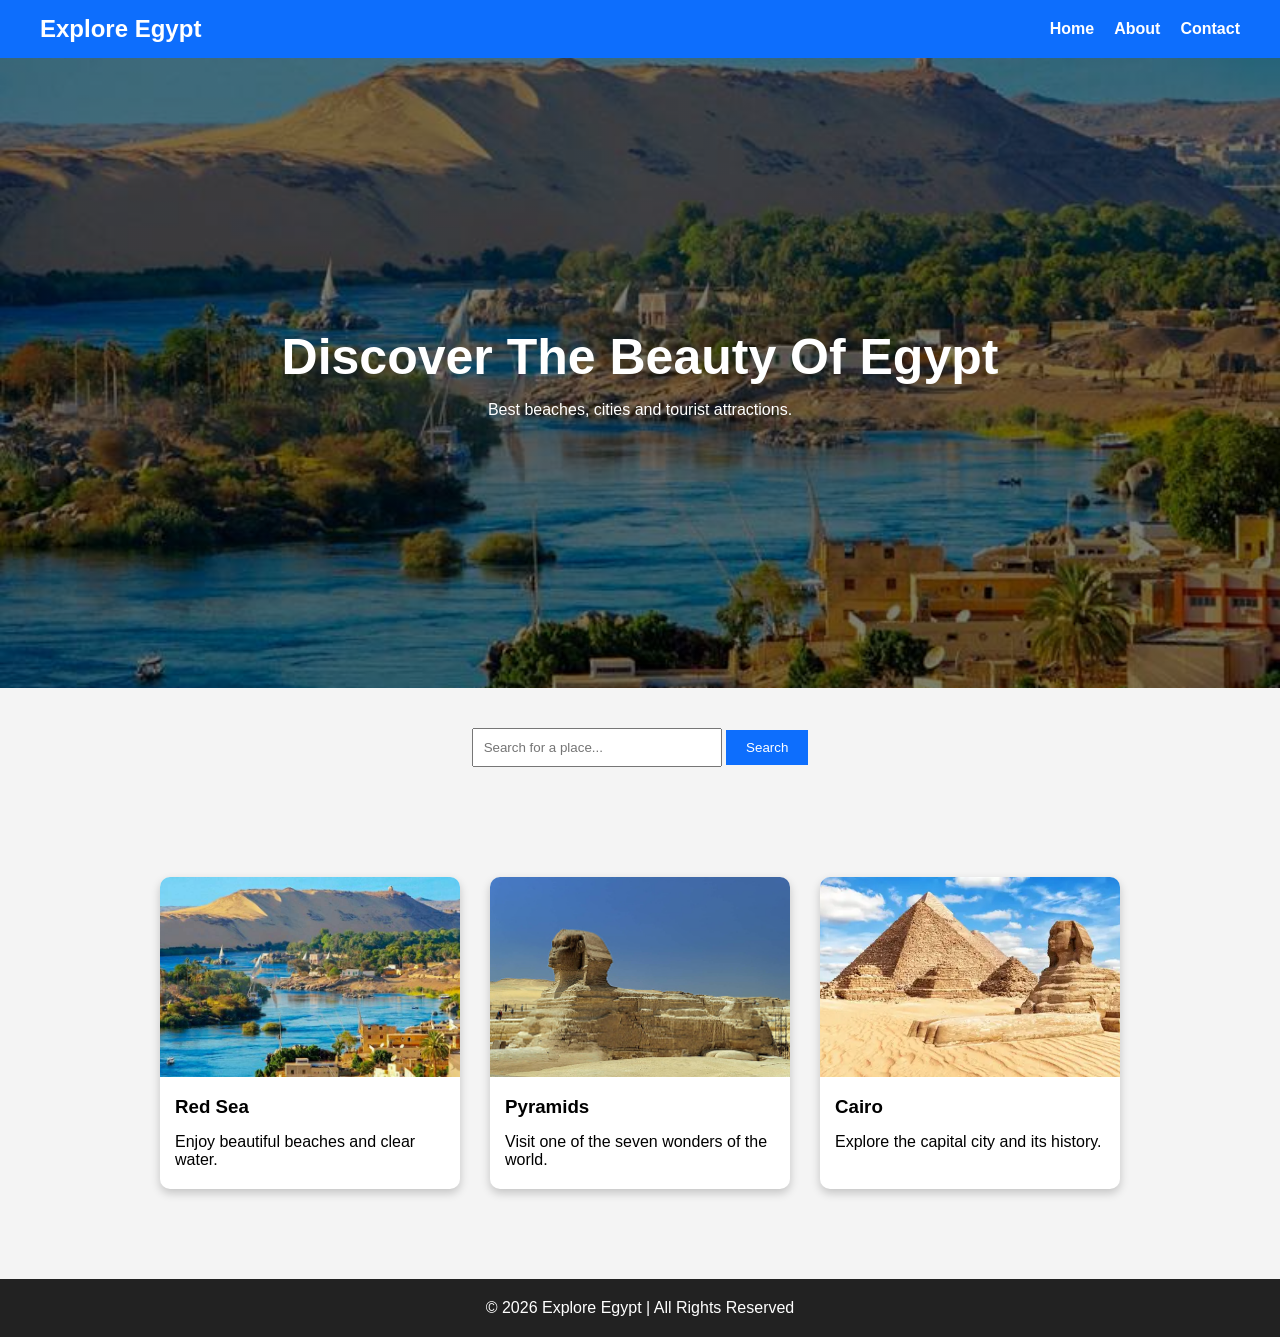
==== index.html @ 02717c58 "coursera_firstproject_node.js" ====
<!DOCTYPE html>
<html lang="en">
<head>
  <meta charset="UTF-8">
  <meta name="viewport" content="width=device-width, initial-scale=1.0">
  <title>Explore Egypt</title>
  <link rel="stylesheet" href="style.css">
</head>
<body>

  <header>
    <nav class="navbar">
      <h1>Explore Egypt</h1>

      <ul>
        <li><a href="index.html">Home</a></li>
        <li><a href="about.html">About</a></li>
        <li><a href="contact.html">Contact</a></li>
      </ul>
    </nav>
  </header>

  <section class="hero">
    <h2>Discover The Beauty Of Egypt</h2>
    <p>Best beaches, cities and tourist attractions.</p>
  </section>

  <section class="search-section">
    <input type="text" id="searchInput" placeholder="Search for a place...">
    <button onclick="searchPlace()">Search</button>

    <div id="result"></div>
  </section>

  <section class="cards">

    <div class="card">
      <img src="images/beach.jpg" alt="Beach">
      <h3>Red Sea</h3>
      <p>Enjoy beautiful beaches and clear water.</p>
    </div>

    <div class="card">
      <img src="images/pyramids.jpg" alt="Pyramids">
      <h3>Pyramids</h3>
      <p>Visit one of the seven wonders of the world.</p>
    </div>

    <div class="card">
      <img src="images/city.jpg" alt="City">
      <h3>Cairo</h3>
      <p>Explore the capital city and its history.</p>
    </div>

  </section>

  <footer>
    <p>© 2026 Explore Egypt | All Rights Reserved</p>
  </footer>

  <script src="script.js"></script>
</body>
</html>
---- style.css ----
* {
    margin: 0;
    padding: 0;
    box-sizing: border-box;
    font-family: Arial, sans-serif;
}

body {
    background: #f4f4f4;
}

.navbar {
    background: #0d6efd;
    color: white;
    display: flex;
    justify-content: space-between;
    align-items: center;
    padding: 15px 40px;
}

.navbar ul {
    list-style: none;
    display: flex;
    gap: 20px;
}

.navbar a {
    color: white;
    text-decoration: none;
    font-weight: bold;
}

.hero {
    height: 70vh;
    background: linear-gradient(rgba(0, 0, 0, 0.5), rgba(0, 0, 0, 0.5)),
        url('images/beach.jpg');
    background-size: cover;
    background-position: center;

    display: flex;
    flex-direction: column;
    justify-content: center;
    align-items: center;

    color: white;
    text-align: center;
}

.hero h2 {
    font-size: 50px;
    margin-bottom: 15px;
}

.search-section {
    text-align: center;
    padding: 40px;
}

.search-section input {
    padding: 10px;
    width: 250px;
}

.search-section button {
    padding: 10px 20px;
    background: #0d6efd;
    color: white;
    border: none;
    cursor: pointer;
}

#result {
    margin-top: 20px;
    font-size: 20px;
    color: #333;
}

.cards {
    display: flex;
    justify-content: center;
    gap: 30px;
    padding: 50px;
    flex-wrap: wrap;
}

.card {
    background: white;
    width: 300px;
    border-radius: 10px;
    overflow: hidden;
    box-shadow: 0 4px 10px rgba(0, 0, 0, 0.2);
    transition: 0.3s;
}

.card:hover {
    transform: translateY(-10px);
}

.card img {
    width: 100%;
    height: 200px;
    object-fit: cover;
}

.card h3 {
    padding: 15px;
}

.card p {
    padding: 0 15px 20px;
}

.about,
.contact-section {
    padding: 60px;
    text-align: center;
}

.contact-section form {
    display: flex;
    flex-direction: column;
    width: 300px;
    margin: auto;
    gap: 15px;
}

.contact-section input,
.contact-section textarea {
    padding: 10px;
}

.contact-section button {
    padding: 10px;
    background: #0d6efd;
    color: white;
    border: none;
    cursor: pointer;
}

footer {
    background: #222;
    color: white;
    text-align: center;
    padding: 20px;
    margin-top: 40px;
}
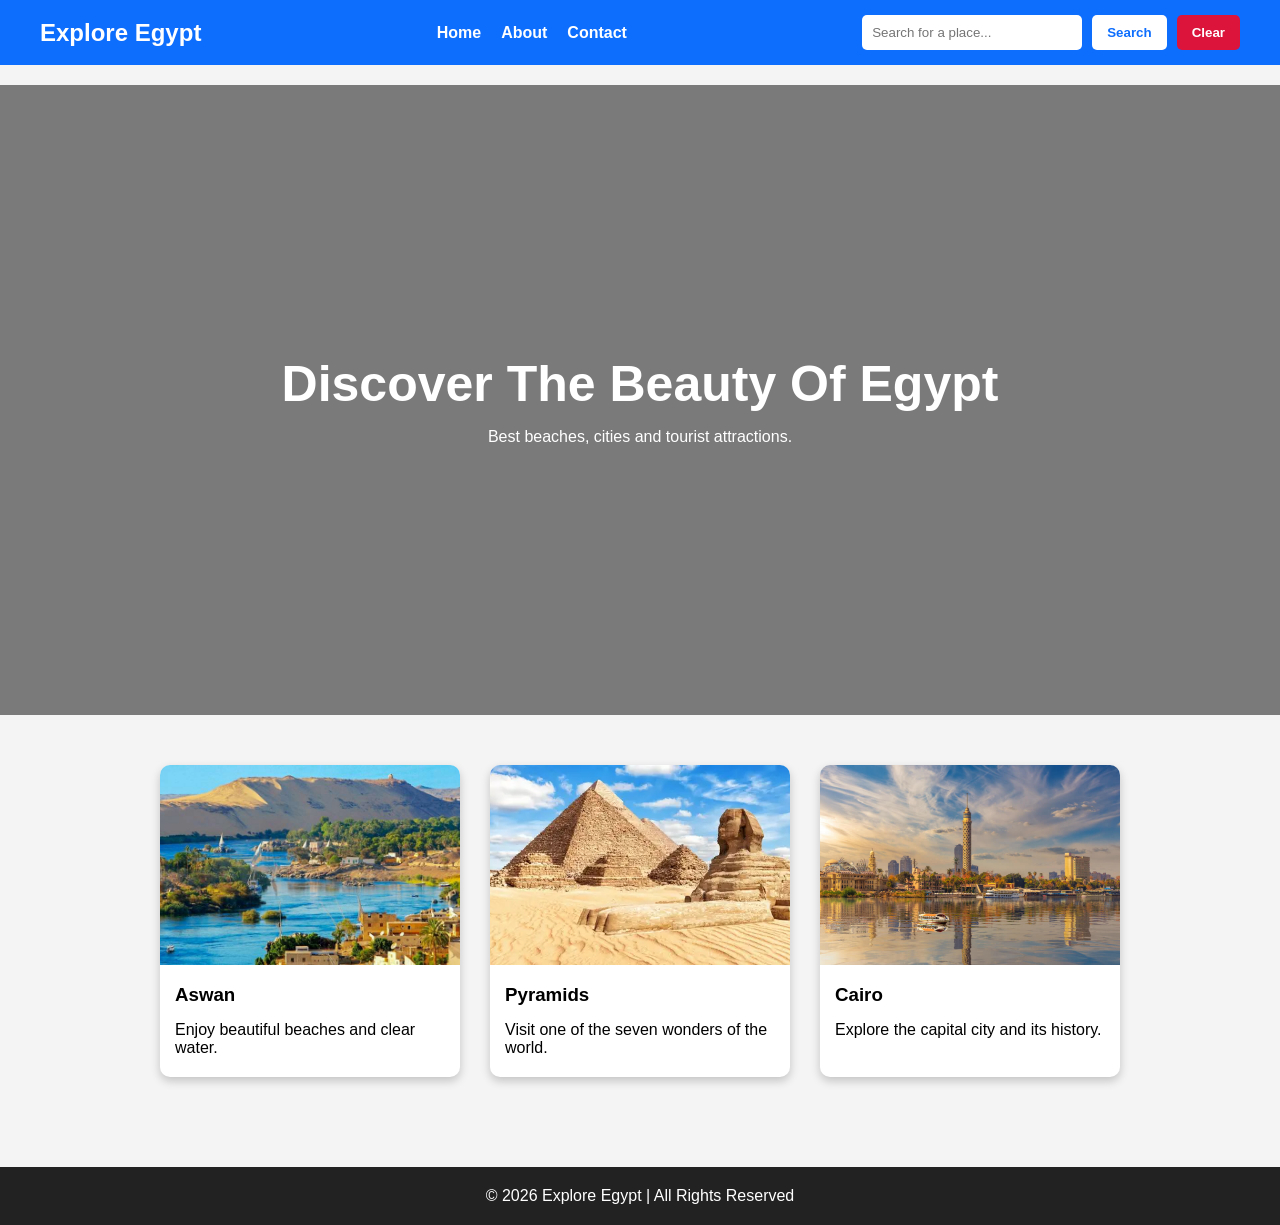
==== commit d4f8134a: "navbar" ====
--- a/index.html
+++ b/index.html
@@ -8,56 +8,74 @@
 </head>
 <body>
 
-  <header>
-    <nav class="navbar">
-      <h1>Explore Egypt</h1>
+<header>
+  <nav class="navbar">
 
-      <ul>
-        <li><a href="index.html">Home</a></li>
-        <li><a href="about.html">About</a></li>
-        <li><a href="contact.html">Contact</a></li>
-      </ul>
-    </nav>
-  </header>
+    <h1>Explore Egypt</h1>
 
-  <section class="hero">
-    <h2>Discover The Beauty Of Egypt</h2>
-    <p>Best beaches, cities and tourist attractions.</p>
-  </section>
+    <ul>
+      <li><a href="index.html">Home</a></li>
+      <li><a href="about.html">About</a></li>
+      <li><a href="contact.html">Contact</a></li>
+    </ul>
 
-  <section class="search-section">
-    <input type="text" id="searchInput" placeholder="Search for a place...">
-    <button onclick="searchPlace()">Search</button>
+    <div class="nav-search">
 
-    <div id="result"></div>
-  </section>
+      <input
+        type="text"
+        id="searchInput"
+        placeholder="Search for a place..."
+      >
 
-  <section class="cards">
+      <button onclick="searchPlace()">
+        Search
+      </button>
 
-    <div class="card">
-      <img src="images/beach.jpg" alt="Beach">
-      <h3>Red Sea</h3>
-      <p>Enjoy beautiful beaches and clear water.</p>
+      <button
+        onclick="clearSearch()"
+        class="clear-btn"
+      >
+        Clear
+      </button>
+
     </div>
 
-    <div class="card">
-      <img src="images/pyramids.jpg" alt="Pyramids">
-      <h3>Pyramids</h3>
-      <p>Visit one of the seven wonders of the world.</p>
-    </div>
+  </nav>
+</header>
 
-    <div class="card">
-      <img src="images/city.jpg" alt="City">
-      <h3>Cairo</h3>
-      <p>Explore the capital city and its history.</p>
-    </div>
+<div id="result"></div>
 
-  </section>
+<section class="hero">
+  <h2>Discover The Beauty Of Egypt</h2>
+  <p>Best beaches, cities and tourist attractions.</p>
+</section>
 
-  <footer>
-    <p>© 2026 Explore Egypt | All Rights Reserved</p>
-  </footer>
+<section class="cards">
 
-  <script src="script.js"></script>
+  <div class="card">
+    <img src="./images/beach.jpg" alt="Beach">
+    <h3>Aswan</h3>
+    <p>Enjoy beautiful beaches and clear water.</p>
+  </div>
+
+  <div class="card">
+    <img src="./images/city.jpg" alt="Pyramids">
+    <h3>Pyramids</h3>
+    <p>Visit one of the seven wonders of the world.</p>
+  </div>
+
+  <div class="card">
+    <img src="./images/cairo.jpg" alt="Cairo">
+    <h3>Cairo</h3>
+    <p>Explore the capital city and its history.</p>
+  </div>
+
+</section>
+
+<footer>
+  <p>© 2026 Explore Egypt | All Rights Reserved</p>
+</footer>
+
+<script src="script.js"></script>
 </body>
-</html>+</html>
--- a/style.css
+++ b/style.css
@@ -1,146 +1,158 @@
 * {
-    margin: 0;
-    padding: 0;
-    box-sizing: border-box;
-    font-family: Arial, sans-serif;
+  margin: 0;
+  padding: 0;
+  box-sizing: border-box;
+  font-family: Arial, sans-serif;
 }
 
 body {
-    background: #f4f4f4;
+  background: #f4f4f4;
 }
 
 .navbar {
-    background: #0d6efd;
-    color: white;
-    display: flex;
-    justify-content: space-between;
-    align-items: center;
-    padding: 15px 40px;
+  background: #0d6efd;
+  color: white;
+  display: flex;
+  justify-content: space-between;
+  align-items: center;
+  padding: 15px 40px;
+  gap: 20px;
+  flex-wrap: wrap;
 }
 
 .navbar ul {
-    list-style: none;
-    display: flex;
-    gap: 20px;
+  list-style: none;
+  display: flex;
+  gap: 20px;
 }
 
 .navbar a {
-    color: white;
-    text-decoration: none;
-    font-weight: bold;
+  color: white;
+  text-decoration: none;
+  font-weight: bold;
+}
+
+.nav-search {
+  display: flex;
+  gap: 10px;
+}
+
+.nav-search input {
+  padding: 10px;
+  border: none;
+  border-radius: 5px;
+  width: 220px;
+}
+
+.nav-search button {
+  padding: 10px 15px;
+  border: none;
+  border-radius: 5px;
+  background: white;
+  color: #0d6efd;
+  font-weight: bold;
+  cursor: pointer;
+}
+
+.clear-btn {
+  background: crimson !important;
+  color: white !important;
+}
+
+#result {
+  text-align: center;
+  margin-top: 20px;
+  font-size: 22px;
+  font-weight: bold;
 }
 
 .hero {
-    height: 70vh;
-    background: linear-gradient(rgba(0, 0, 0, 0.5), rgba(0, 0, 0, 0.5)),
-        url('images/beach.jpg');
-    background-size: cover;
-    background-position: center;
+  height: 70vh;
+  background: linear-gradient(rgba(0,0,0,0.5), rgba(0,0,0,0.5)),
+  url('https://images.unsplash.com/photo-1507525428034-b723cf961d3e');
+  background-size: cover;
+  background-position: center;
 
-    display: flex;
-    flex-direction: column;
-    justify-content: center;
-    align-items: center;
+  display: flex;
+  flex-direction: column;
+  justify-content: center;
+  align-items: center;
 
-    color: white;
-    text-align: center;
+  color: white;
+  text-align: center;
 }
 
 .hero h2 {
-    font-size: 50px;
-    margin-bottom: 15px;
-}
-
-.search-section {
-    text-align: center;
-    padding: 40px;
-}
-
-.search-section input {
-    padding: 10px;
-    width: 250px;
-}
-
-.search-section button {
-    padding: 10px 20px;
-    background: #0d6efd;
-    color: white;
-    border: none;
-    cursor: pointer;
-}
-
-#result {
-    margin-top: 20px;
-    font-size: 20px;
-    color: #333;
+  font-size: 50px;
+  margin-bottom: 15px;
 }
 
 .cards {
-    display: flex;
-    justify-content: center;
-    gap: 30px;
-    padding: 50px;
-    flex-wrap: wrap;
+  display: flex;
+  justify-content: center;
+  gap: 30px;
+  padding: 50px;
+  flex-wrap: wrap;
 }
 
 .card {
-    background: white;
-    width: 300px;
-    border-radius: 10px;
-    overflow: hidden;
-    box-shadow: 0 4px 10px rgba(0, 0, 0, 0.2);
-    transition: 0.3s;
+  background: white;
+  width: 300px;
+  border-radius: 10px;
+  overflow: hidden;
+  box-shadow: 0 4px 10px rgba(0,0,0,0.2);
+  transition: 0.3s;
 }
 
 .card:hover {
-    transform: translateY(-10px);
+  transform: translateY(-10px);
 }
 
 .card img {
-    width: 100%;
-    height: 200px;
-    object-fit: cover;
+  width: 100%;
+  height: 200px;
+  object-fit: cover;
 }
 
 .card h3 {
-    padding: 15px;
+  padding: 15px;
 }
 
 .card p {
-    padding: 0 15px 20px;
+  padding: 0 15px 20px;
 }
 
 .about,
 .contact-section {
-    padding: 60px;
-    text-align: center;
+  padding: 60px;
+  text-align: center;
 }
 
 .contact-section form {
-    display: flex;
-    flex-direction: column;
-    width: 300px;
-    margin: auto;
-    gap: 15px;
+  display: flex;
+  flex-direction: column;
+  width: 300px;
+  margin: auto;
+  gap: 15px;
 }
 
 .contact-section input,
 .contact-section textarea {
-    padding: 10px;
+  padding: 10px;
 }
 
 .contact-section button {
-    padding: 10px;
-    background: #0d6efd;
-    color: white;
-    border: none;
-    cursor: pointer;
+  padding: 10px;
+  background: #0d6efd;
+  color: white;
+  border: none;
+  cursor: pointer;
 }
 
 footer {
-    background: #222;
-    color: white;
-    text-align: center;
-    padding: 20px;
-    margin-top: 40px;
-}+  background: #222;
+  color: white;
+  text-align: center;
+  padding: 20px;
+  margin-top: 40px;
+}
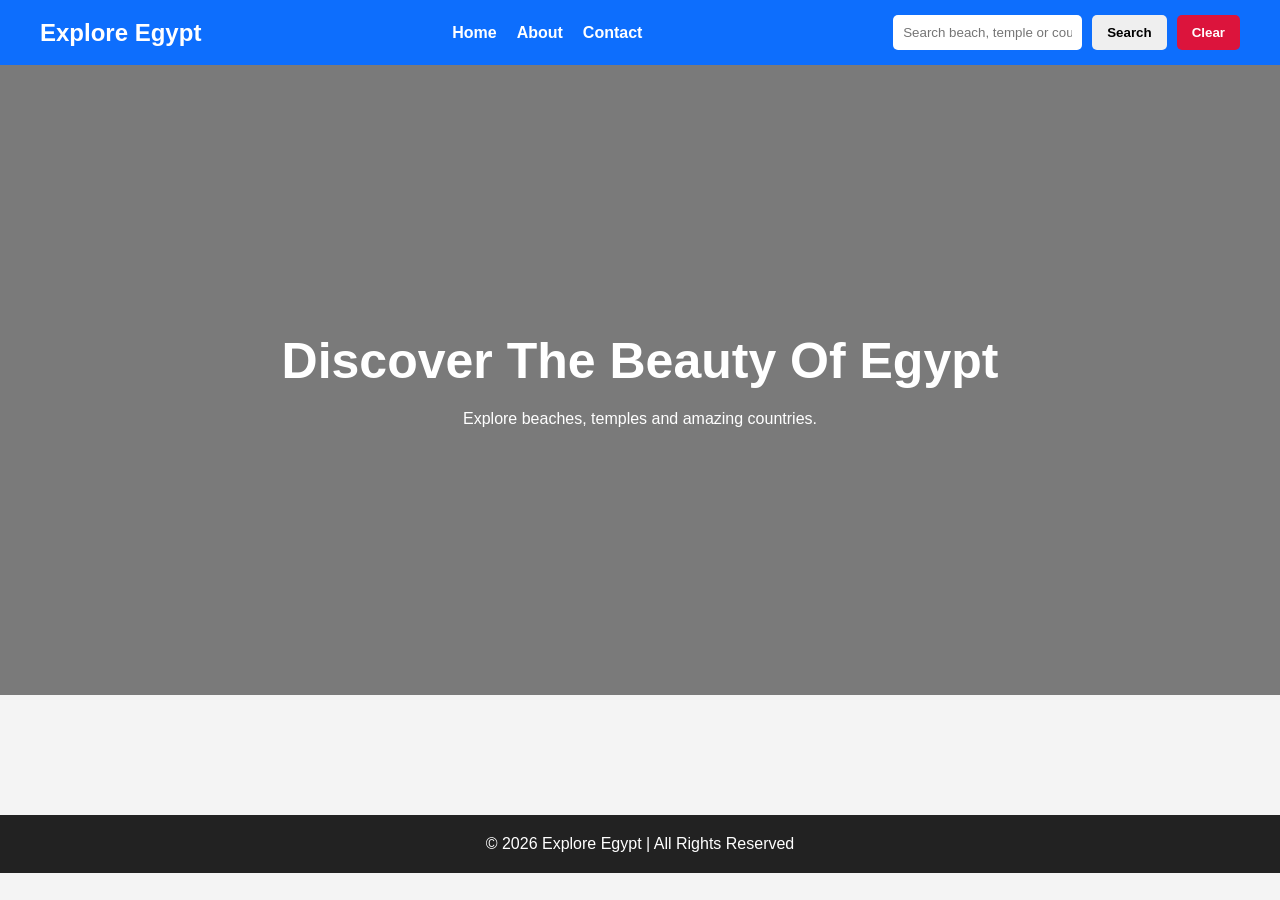
==== commit 9faeb04b: "with search" ====
--- a/index.html
+++ b/index.html
@@ -9,6 +9,7 @@
 <body>
 
 <header>
+
   <nav class="navbar">
 
     <h1>Explore Egypt</h1>
@@ -24,7 +25,7 @@
       <input
         type="text"
         id="searchInput"
-        placeholder="Search for a place..."
+        placeholder="Search beach, temple or country"
       >
 
       <button onclick="searchPlace()">
@@ -41,41 +42,33 @@
     </div>
 
   </nav>
+
 </header>
+
+
+<section class="hero">
+
+  <h2>Discover The Beauty Of Egypt</h2>
+
+  <p>
+    Explore beaches, temples and amazing countries.
+  </p>
+
+</section>
+
 
 <div id="result"></div>
 
-<section class="hero">
-  <h2>Discover The Beauty Of Egypt</h2>
-  <p>Best beaches, cities and tourist attractions.</p>
-</section>
-
-<section class="cards">
-
-  <div class="card">
-    <img src="./images/beach.jpg" alt="Beach">
-    <h3>Aswan</h3>
-    <p>Enjoy beautiful beaches and clear water.</p>
-  </div>
-
-  <div class="card">
-    <img src="./images/city.jpg" alt="Pyramids">
-    <h3>Pyramids</h3>
-    <p>Visit one of the seven wonders of the world.</p>
-  </div>
-
-  <div class="card">
-    <img src="./images/cairo.jpg" alt="Cairo">
-    <h3>Cairo</h3>
-    <p>Explore the capital city and its history.</p>
-  </div>
-
-</section>
 
 <footer>
-  <p>© 2026 Explore Egypt | All Rights Reserved</p>
+
+  <p>
+    © 2026 Explore Egypt | All Rights Reserved
+  </p>
+
 </footer>
 
 <script src="script.js"></script>
+
 </body>
 </html>
--- a/style.css
+++ b/style.css
@@ -16,13 +16,12 @@
   justify-content: space-between;
   align-items: center;
   padding: 15px 40px;
-  gap: 20px;
   flex-wrap: wrap;
 }
 
 .navbar ul {
+  display: flex;
   list-style: none;
-  display: flex;
   gap: 20px;
 }
 
@@ -41,35 +40,27 @@
   padding: 10px;
   border: none;
   border-radius: 5px;
-  width: 220px;
 }
 
 .nav-search button {
   padding: 10px 15px;
   border: none;
   border-radius: 5px;
-  background: white;
-  color: #0d6efd;
+  cursor: pointer;
   font-weight: bold;
-  cursor: pointer;
 }
 
 .clear-btn {
-  background: crimson !important;
-  color: white !important;
-}
-
-#result {
-  text-align: center;
-  margin-top: 20px;
-  font-size: 22px;
-  font-weight: bold;
+  background: crimson;
+  color: white;
 }
 
 .hero {
   height: 70vh;
-  background: linear-gradient(rgba(0,0,0,0.5), rgba(0,0,0,0.5)),
-  url('https://images.unsplash.com/photo-1507525428034-b723cf961d3e');
+  background:
+    linear-gradient(rgba(0,0,0,0.5), rgba(0,0,0,0.5)),
+    url('https://images.unsplash.com/photo-1507525428034-b723cf961d3e');
+
   background-size: cover;
   background-position: center;
 
@@ -84,28 +75,33 @@
 
 .hero h2 {
   font-size: 50px;
-  margin-bottom: 15px;
+  margin-bottom: 20px;
+}
+
+#result {
+  padding: 40px;
+}
+
+.section-title {
+  text-align: center;
+  color: #0d6efd;
+  margin-bottom: 30px;
+  font-size: 35px;
 }
 
 .cards {
   display: flex;
   justify-content: center;
   gap: 30px;
-  padding: 50px;
   flex-wrap: wrap;
 }
 
 .card {
+  width: 300px;
   background: white;
-  width: 300px;
   border-radius: 10px;
   overflow: hidden;
   box-shadow: 0 4px 10px rgba(0,0,0,0.2);
-  transition: 0.3s;
-}
-
-.card:hover {
-  transform: translateY(-10px);
 }
 
 .card img {
@@ -129,10 +125,10 @@
 }
 
 .contact-section form {
+  width: 300px;
+  margin: auto;
   display: flex;
   flex-direction: column;
-  width: 300px;
-  margin: auto;
   gap: 15px;
 }
 
@@ -146,7 +142,6 @@
   background: #0d6efd;
   color: white;
   border: none;
-  cursor: pointer;
 }
 
 footer {
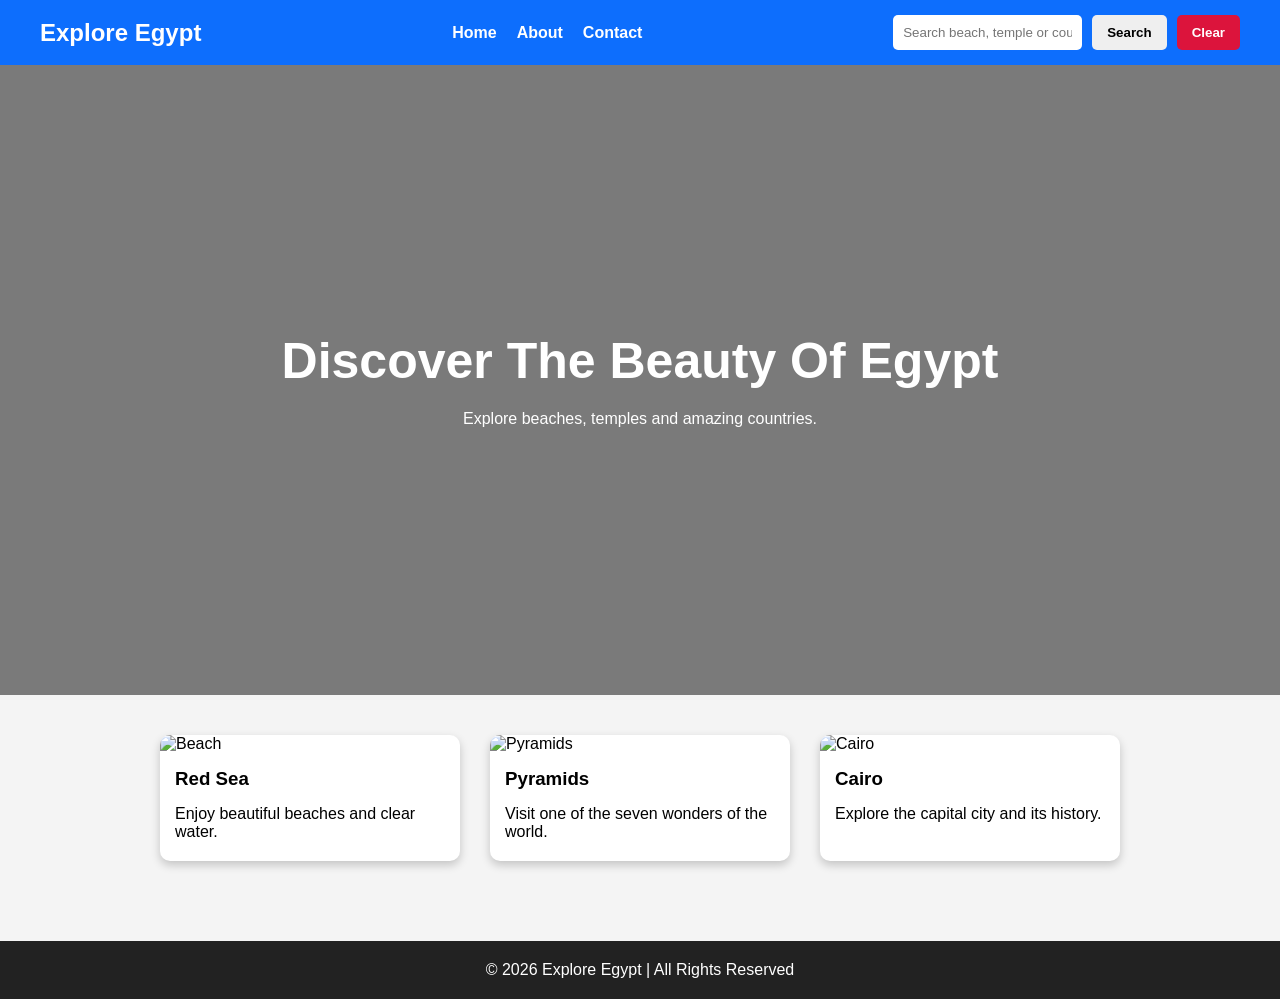
==== commit 800f5a3d: "new version" ====
--- a/index.html
+++ b/index.html
@@ -57,7 +57,29 @@
 </section>
 
 
-<div id="result"></div>
+<div id="result">
+<section class="cards">
+
+  <div class="card">
+    <img src="https://images.unsplash.com/photo-1507525428034-b723cf961d3e" alt="Beach">
+    <h3>Red Sea</h3>
+    <p>Enjoy beautiful beaches and clear water.</p>
+  </div>
+
+  <div class="card">
+    <img src="https://images.unsplash.com/photo-1572252009286-268acec5ca0a" alt="Pyramids">
+    <h3>Pyramids</h3>
+    <p>Visit one of the seven wonders of the world.</p>
+  </div>
+
+  <div class="card">
+    <img src="https://images.unsplash.com/photo-1540959733332-eab4deabeeaf" alt="Cairo">
+    <h3>Cairo</h3>
+    <p>Explore the capital city and its history.</p>
+  </div>
+
+</section>
+</div>
 
 
 <footer>
